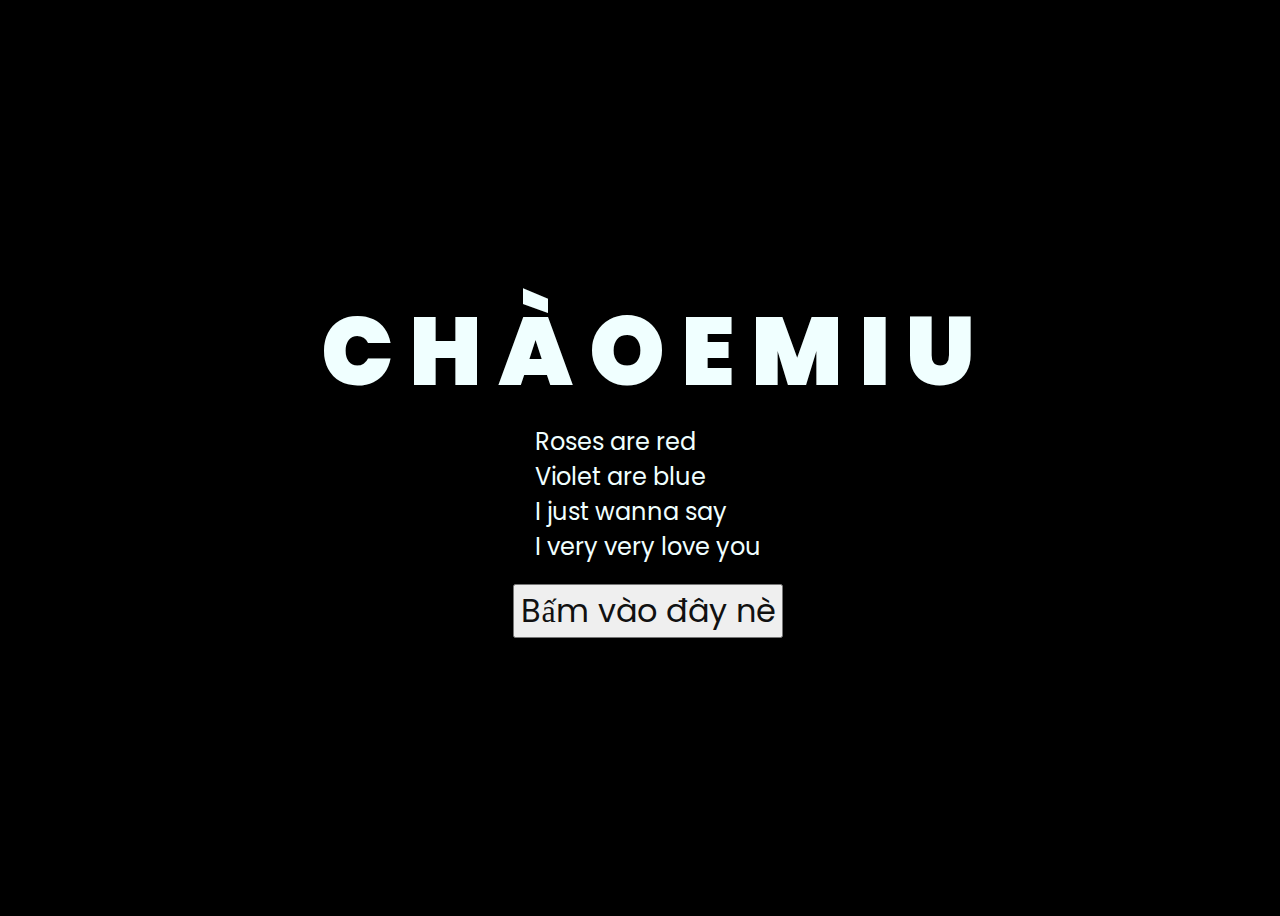
==== index.html @ 7d103f84 "first change" ====
<!DOCTYPE html>
<html lang="en">
<head>
    <meta charset="UTF-8">
    <meta http-equiv="X-UA-Compatible" content="IE=edge">
    <meta name="viewport" content="width=device-width, initial-scale=1.0">
    <link rel="stylesheet" href="css/style.css">
    <link rel="icon" href="img/flowers.png" type="image/x-icon">
    <title>Quốc tế yêu em</title>
</head>
<body>
    <div class="greetings">
        <span>C</span>
        <span>H</span>
        <span>À</span>
        <span>O</span>
        <span>E</span>
        <span>M</span>
        <span>I</span>
        <span>U</span>

    </div>
    <div class="description">
        <span>Roses are red <br> Violet are blue <br> I just wanna say <br> I very very love you</span>
    </div>
    <div class="button">
        <button>
            <a href="flower.html">Bấm vào đây nè</a>
        </button>
        
    </div>
</body>
</html>
---- css/style.css ----
@import url('https://fonts.googleapis.com/css2?family=Poppins:ital,wght@0,500;1,900&display=swap');
*{
    font-family: 'Poppins',cursive;
}
body{
    color: azure;
    width: 100%;
    height: 100vh;
    display: flex;
    flex-direction: column;
    align-items: center;
    justify-content: center;
    background-color: black;
}
.greetings{
    font-size: 6rem;
    font-weight: 900;
}
.greetings > span{
    animation: glow 2.5s ease-in-out infinite;
}
@keyframes glow{
    0%, 100%{
        color: #fff;
        text-shadow: 0 0 12px #39c6d6, 0 0 50px #39c6d6, 0 0 100px #39c6d6;
    }
    10%, 90%{
        color: #111;
        text-shadow: none;
    }
}
.greetings > span:nth-child(2){
    animation-delay: .2s ;
}
.greetings > span:nth-child(3){
    animation-delay: .4s ;
}
.greetings > span:nth-child(4){
    animation-delay: .6s;
}
.greetings > span:nth-child(5){
    animation-delay: .8s;
}
.greetings > span:nth-child(6){
    animation-delay: 1s;
}
.greetings > span:nth-child(7){
    animation-delay: 1.2s;
}
.greetings > span:nth-child(7){
    animation-delay: 1.4s;
}
.description{
    font-size: 1.5rem;
    margin-bottom: 20px;
}

.button a{
    text-decoration: none;
    font-size: 2rem;
    color: #111;
}

@media screen and (max-width:574px){
    .greetings{
        display: block;
        font-size: 3rem;
        font-weight: 500;
        text-align: center;
    }
    .description{
        font-size: 1rem;
        text-align: center;
    }
    
    .button a{
        font-size: 1.5rem;
    }
}
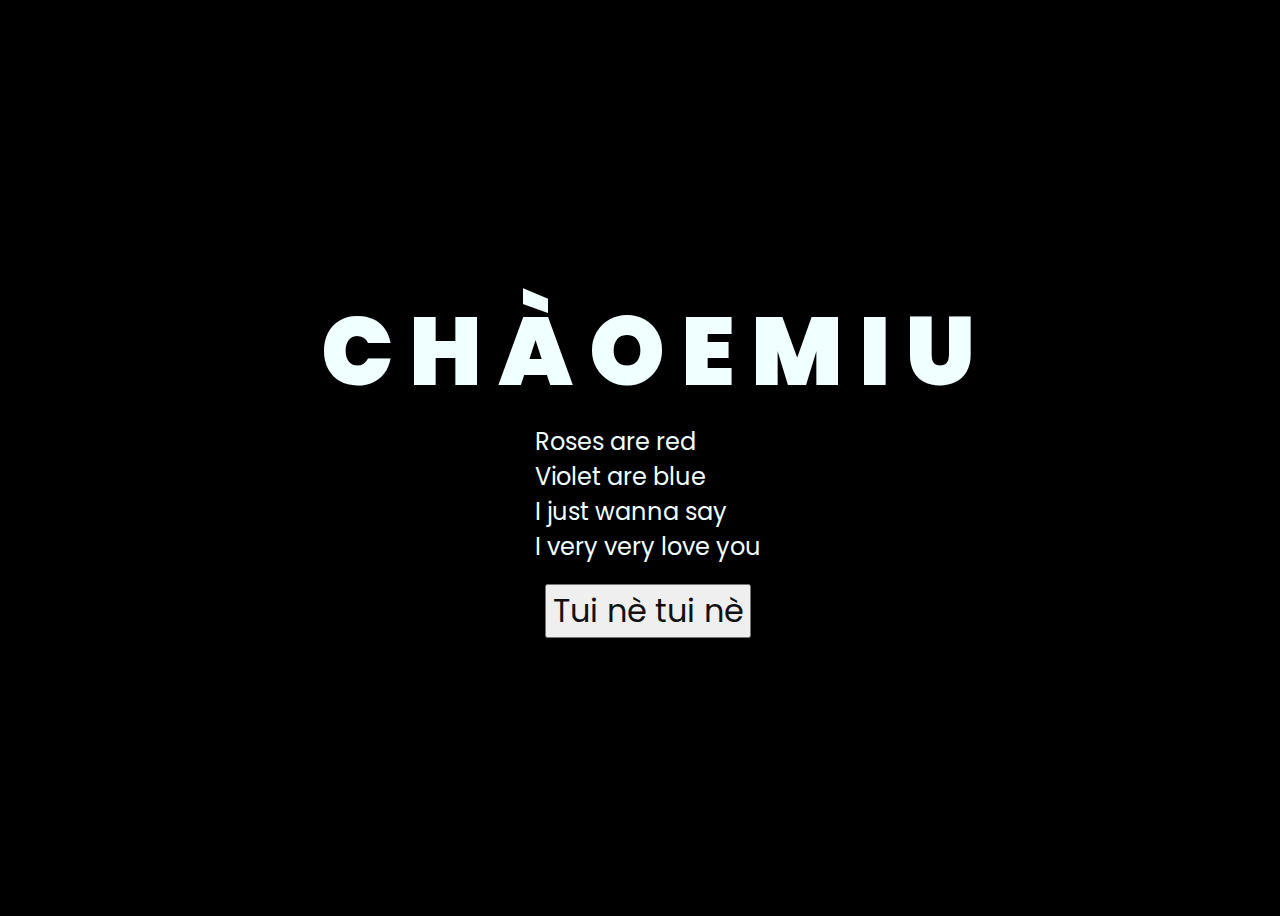
==== commit 5cc6a842: "update scale" ====
--- a/index.html
+++ b/index.html
@@ -6,7 +6,7 @@
     <meta name="viewport" content="width=device-width, initial-scale=1.0">
     <link rel="stylesheet" href="css/style.css">
     <link rel="icon" href="img/flowers.png" type="image/x-icon">
-    <title>Quốc tế yêu em</title>
+    <title>Quốc tế yêu Thư</title>
 </head>
 <body>
     <div class="greetings">
@@ -25,7 +25,7 @@
     </div>
     <div class="button">
         <button>
-            <a href="flower.html">Bấm vào đây nè</a>
+            <a href="flower.html">Tui nè tui nè</a>
         </button>
         
     </div>
